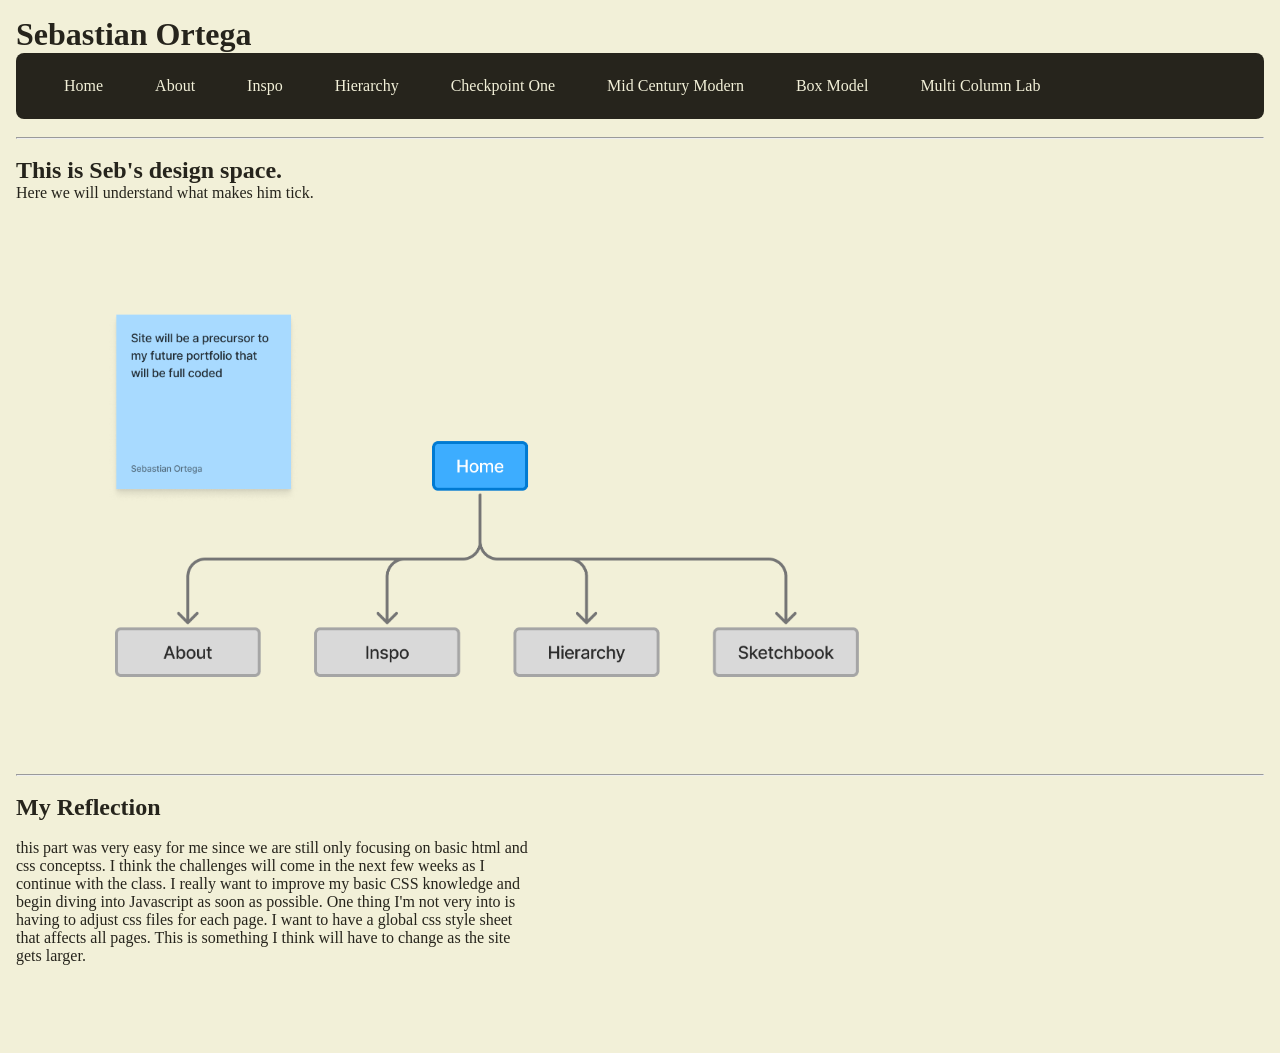
==== index.html @ 580fb241 "multi_column_tab_proj" ====
<!DOCTYPE html>
<html lang="en">

<head>
  <meta charset="UTF-8">
  <link rel="stylesheet" href="css/index.css">
  <title>template</title>
</head>

<body>

  <h1>Sebastian Ortega</h1>

    <nav>
      <a href="index.html">home</a>
      <a href="about/about.html">about</a>
      <a href="inspo/inspo.html">inspo</a>
      <a href="hierarchy/hierarchy.html">hierarchy</a>
      <a href="checkpoint_one/checkpoint_one.html">checkpoint one</a>
      <a href="mid_century_modern_blog/index.html">mid century modern</a>
      <a href="box_model/box_model.html">box model</a>
      <a href="multi_column_lab/multi_column_lab.html">multi column lab</a>
    </nav>
    
    
    <br>
    <hr>
    <br>
    <h2>This is Seb's design space.</h2>
    <p>Here we will understand what makes him tick.</p>
    <br>
    <img src="img/sitemap.png" alt="Main navigation. Includes Homepage, About, Inspo, and Hierarchy.">
    <br>

    <hr>

    <br>

    <h2>My Reflection</h2>
    <br>

    <p>
      this part was very easy for me since we are still only focusing on basic html and css conceptss.
      I think the challenges will come in the next few weeks as I continue with the class.
      I really want to improve my basic CSS knowledge and begin diving into Javascript as soon as possible.
      One thing I'm not very into is having to adjust css files for each page. I want to have a global css style sheet
      that affects all pages.
      This is something I think will have to change as the site gets larger.
    </p>
    
    <br>
    <br>
    <br>
    <br>

</body>

</html>
---- css/index.css ----
/* the * indicates universal styles, we will get into that later in the semester
for now, you can leave these alone */

* {
    margin: 0;
    padding: 0;
    box-sizing: border-box;
}

/* Css is how we add all things style, below there are two simple styles added
go ahead and play with these, can you get the colors to change? What do you notice?
 */

body {

    color: #26241C;
    background-color: #F2F0D8;
    padding: 16px;
    
}

img {
    max-width: 75%;
    height: auto;

}

p {
    max-width: 65ch;
    
}

nav {
    padding: 24px;
    background-color: #26241C;
    border-radius: 8px;
    

}

nav a {
    color: #F2F0D8;
    text-decoration: none;
    text-transform: capitalize;
    padding: 24px;
    
}

nav a:hover {
    background-color: aqua;
    color: #26241C;
    border-radius: 8px;

}

.page-wrap {
    display: flex;
    min-height: 100vh;

}

.sidebar {
    width: 300px;
    background-color: #1a1a2e;
    color: white;
    display: flex;
    flex-direction: column;
}
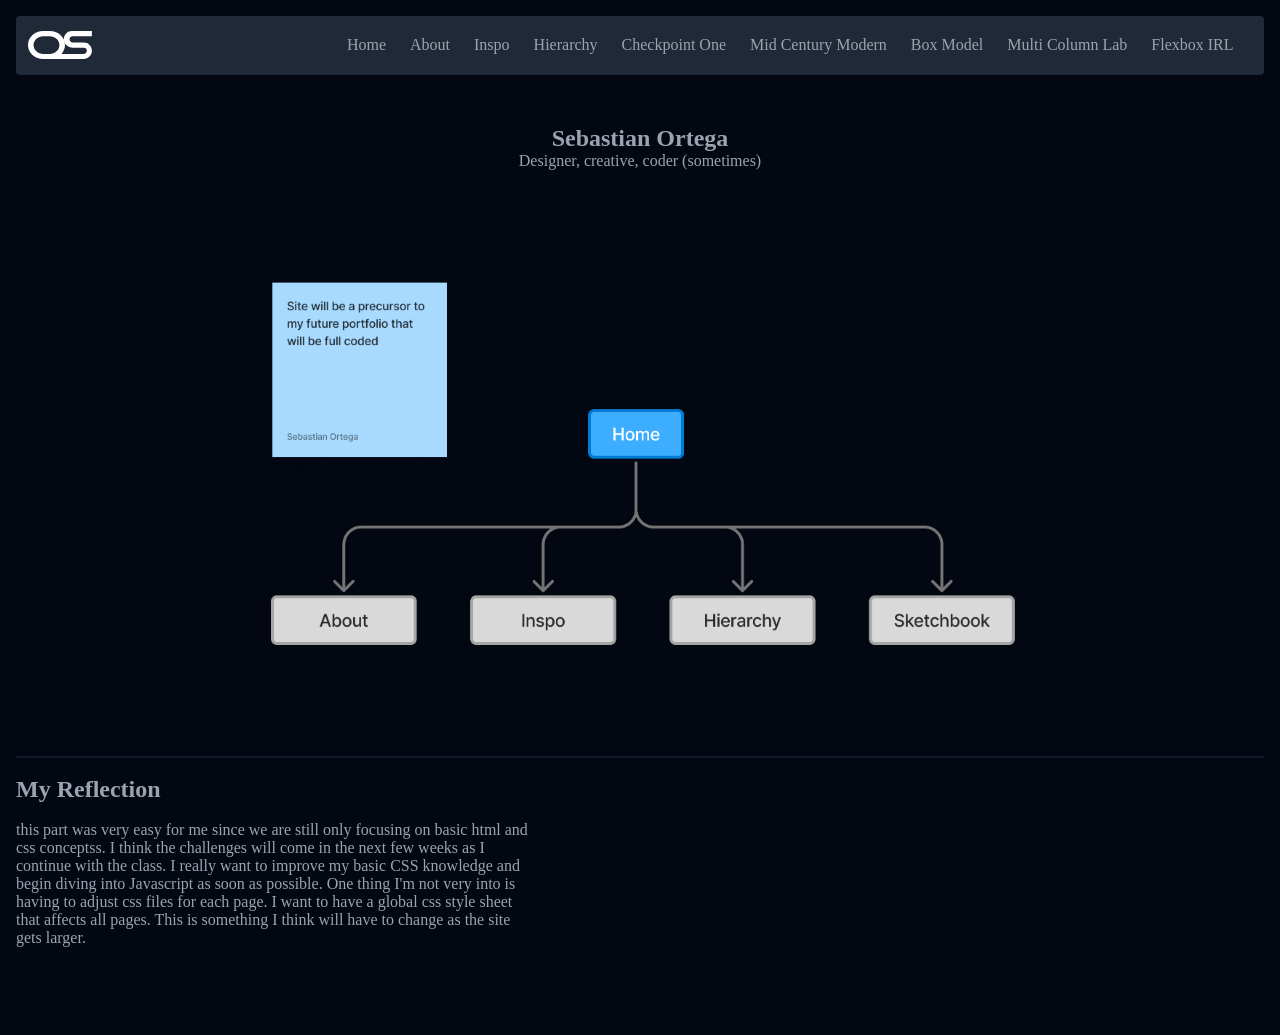
==== commit f7ca9a24: "Checkpoint-on-final" ====
--- a/index.html
+++ b/index.html
@@ -8,28 +8,27 @@
 </head>
 
 <body>
-
-  <h1>Sebastian Ortega</h1>
-
-    <nav>
-      <a href="index.html">home</a>
-      <a href="about/about.html">about</a>
-      <a href="inspo/inspo.html">inspo</a>
-      <a href="hierarchy/hierarchy.html">hierarchy</a>
-      <a href="checkpoint_one/checkpoint_one.html">checkpoint one</a>
-      <a href="mid_century_modern_blog/index.html">mid century modern</a>
-      <a href="box_model/box_model.html">box model</a>
-      <a href="multi_column_lab/multi_column_lab.html">multi column lab</a>
-    </nav>
+    <header>
+        <img id="seb-logo" src="img/seb-logo.svg" alt="Logo for Sebastian Ortega">    
+        <nav>
+          <a href="index.html">home</a>
+          <a href="about/about.html">about</a>
+          <a href="inspo/inspo.html">inspo</a>
+          <a href="hierarchy/hierarchy.html">hierarchy</a>
+          <a href="checkpoint_one/checkpoint_one.html">checkpoint one</a>
+          <a href="mid_century_modern_blog/mid_century_modern_blog.html">mid century modern</a>
+          <a href="box_model/box_model.html">box model</a>
+          <a href="multi_column_lab/multi_column_lab.html">multi column lab</a>
+          <a href="flexboxIRL/flexboxirl.html">flexbox IRL</a>
+        </nav>
+      </header>
     
-    
-    <br>
-    <hr>
-    <br>
-    <h2>This is Seb's design space.</h2>
-    <p>Here we will understand what makes him tick.</p>
-    <br>
-    <img src="img/sitemap.png" alt="Main navigation. Includes Homepage, About, Inspo, and Hierarchy.">
+    <section id="hero">
+      <h1>Sebastian Ortega</h1>
+      <p>Designer, creative, coder (sometimes)</p>
+      <br>
+      <img src="img/sitemap.png" alt="Main navigation. Includes Homepage, About, Inspo, and Hierarchy.">
+      </section>
     <br>
 
     <hr>
--- a/css/index.css
+++ b/css/index.css
@@ -13,16 +13,36 @@
 
 body {
 
-    color: #26241C;
-    background-color: #F2F0D8;
+    color: #9CA3AF;
+    background-color: #030712;
     padding: 16px;
     
 }
 
-img {
-    max-width: 75%;
-    height: auto;
+header {
+    display: flex;
+	flex-direction: row;
+	flex-wrap: wrap;
+	justify-content: space-between;
+	align-items: center;
+	background-color: #1F2937;
+	padding: 1%;
+    margin-bottom: 4%;
+    border-radius: 4px;
+}
 
+#hero {
+    display: flex;
+    flex-direction: column;
+    align-items: center;
+}
+
+
+
+hr {
+    border: none;
+    height: 2px;
+    background-color: #111827;
 }
 
 p {
@@ -31,25 +51,32 @@
 }
 
 nav {
-    padding: 24px;
-    background-color: #26241C;
-    border-radius: 8px;
+    padding: 8px;
     
 
 }
 
 nav a {
-    color: #F2F0D8;
+    color: #9CA3AF;
     text-decoration: none;
     text-transform: capitalize;
-    padding: 24px;
+    padding: 8px 10px;
     
 }
 
 nav a:hover {
-    background-color: aqua;
-    color: #26241C;
+    color: #D1D5DB;
     border-radius: 8px;
+
+}
+
+#seb-logo{
+    max-width: 64px;
+}
+
+img {
+    max-width: 75%;
+    height: auto;
 
 }
 
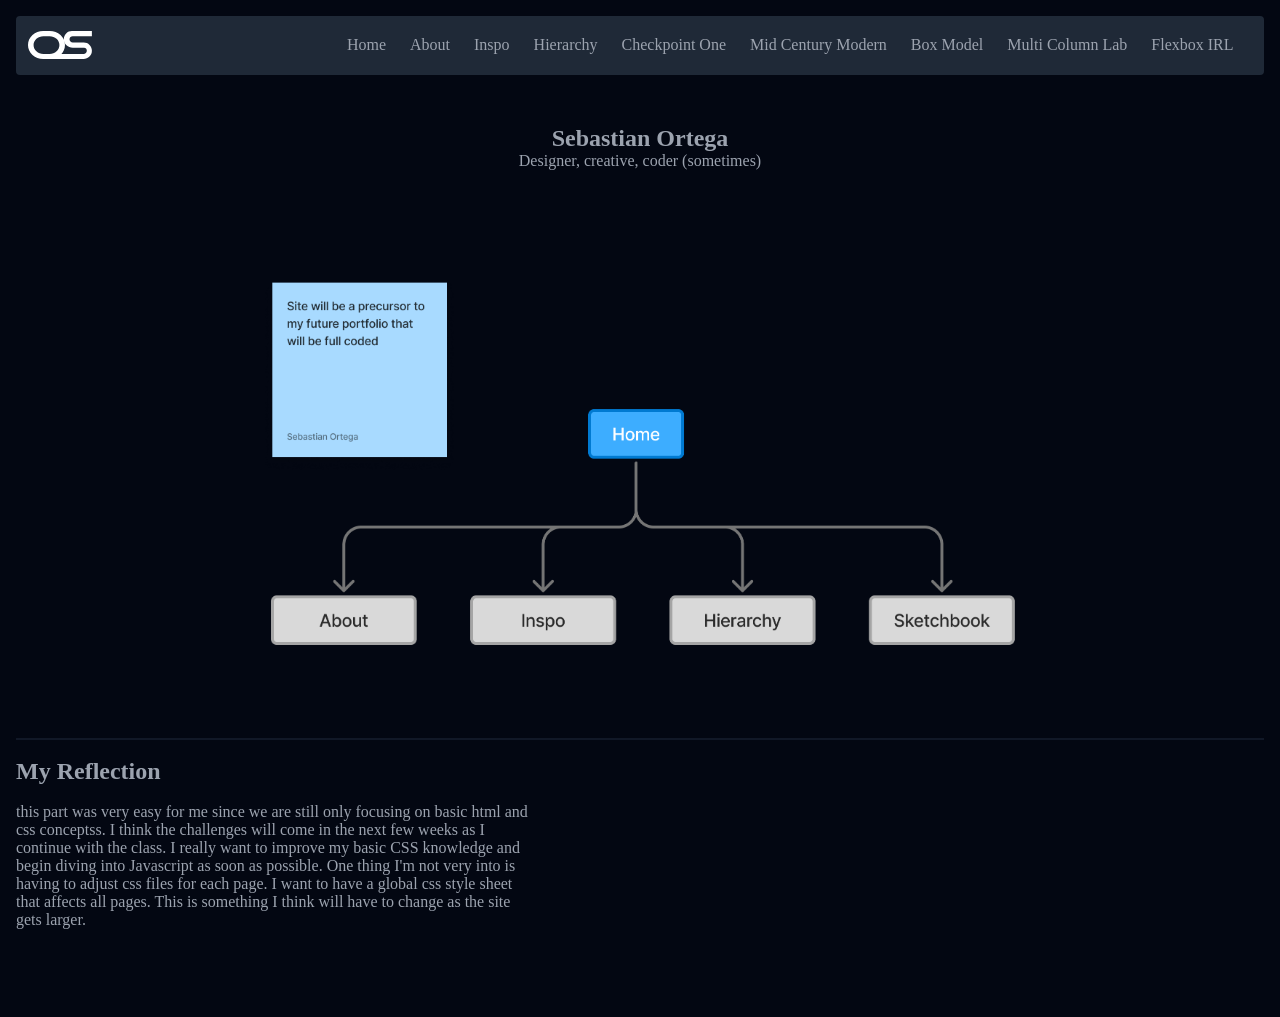
==== commit dd456551: "More changes" ====
--- a/index.html
+++ b/index.html
@@ -29,7 +29,6 @@
       <br>
       <img src="img/sitemap.png" alt="Main navigation. Includes Homepage, About, Inspo, and Hierarchy.">
       </section>
-    <br>
 
     <hr>
 
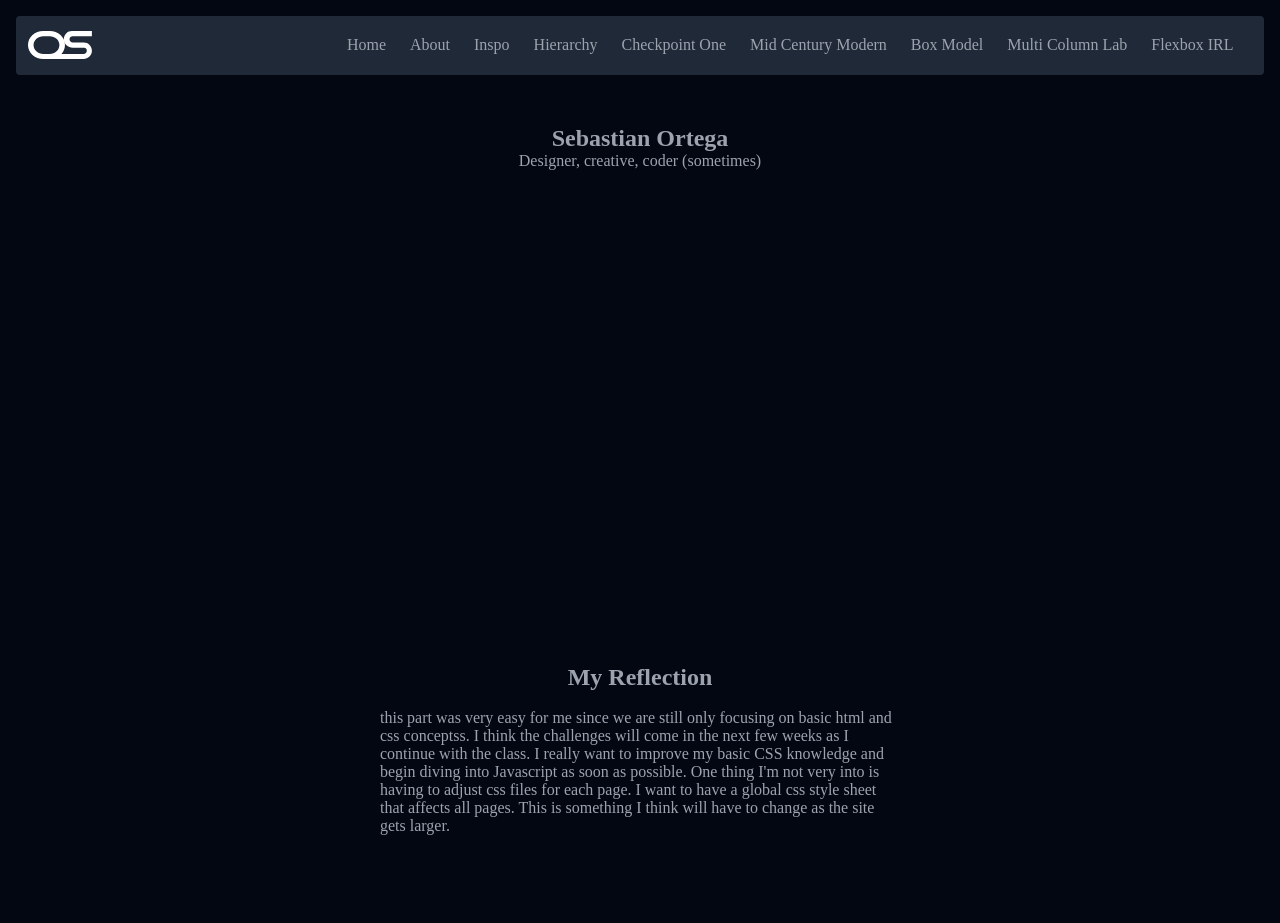
==== commit 39fe08a9: "Updated Midterm Assignment" ====
--- a/index.html
+++ b/index.html
@@ -27,8 +27,7 @@
       <h1>Sebastian Ortega</h1>
       <p>Designer, creative, coder (sometimes)</p>
       <br>
-      <img src="img/sitemap.png" alt="Main navigation. Includes Homepage, About, Inspo, and Hierarchy.">
-      </section>
+      <iframe src="https://giphy.com/embed/Qgfz2N36MgUBG" width="480" height="456" style="" frameBorder="0" class="giphy-embed" allowFullScreen></iframe><p><a href="https://giphy.com/gifs/forest-water-Qgfz2N36MgUBG"></a></p>
 
     <hr>
 
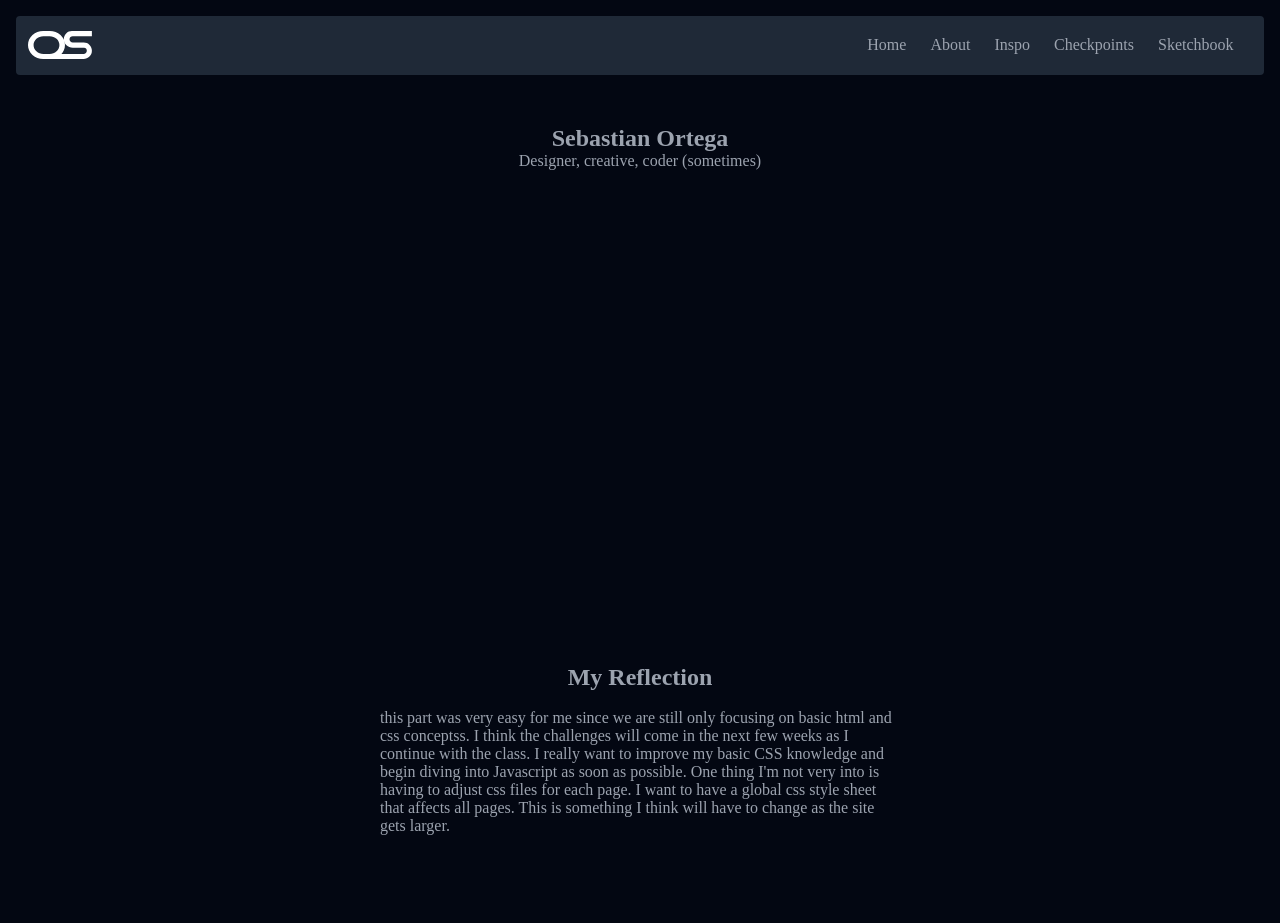
==== commit 3fb99e8c: "Checkpoint 2 updates phase 1" ====
--- a/index.html
+++ b/index.html
@@ -14,12 +14,9 @@
           <a href="index.html">home</a>
           <a href="about/about.html">about</a>
           <a href="inspo/inspo.html">inspo</a>
-          <a href="hierarchy/hierarchy.html">hierarchy</a>
-          <a href="checkpoint_one/checkpoint_one.html">checkpoint one</a>
-          <a href="mid_century_modern_blog/mid_century_modern_blog.html">mid century modern</a>
-          <a href="box_model/box_model.html">box model</a>
-          <a href="multi_column_lab/multi_column_lab.html">multi column lab</a>
-          <a href="flexboxIRL/flexboxirl.html">flexbox IRL</a>
+          <a href="checkpoint_one/checkpoint_one.html">checkpoints</a>
+          <a href="sketchbook/sketchbook.html">sketchbook</a>
+          
         </nav>
       </header>
     
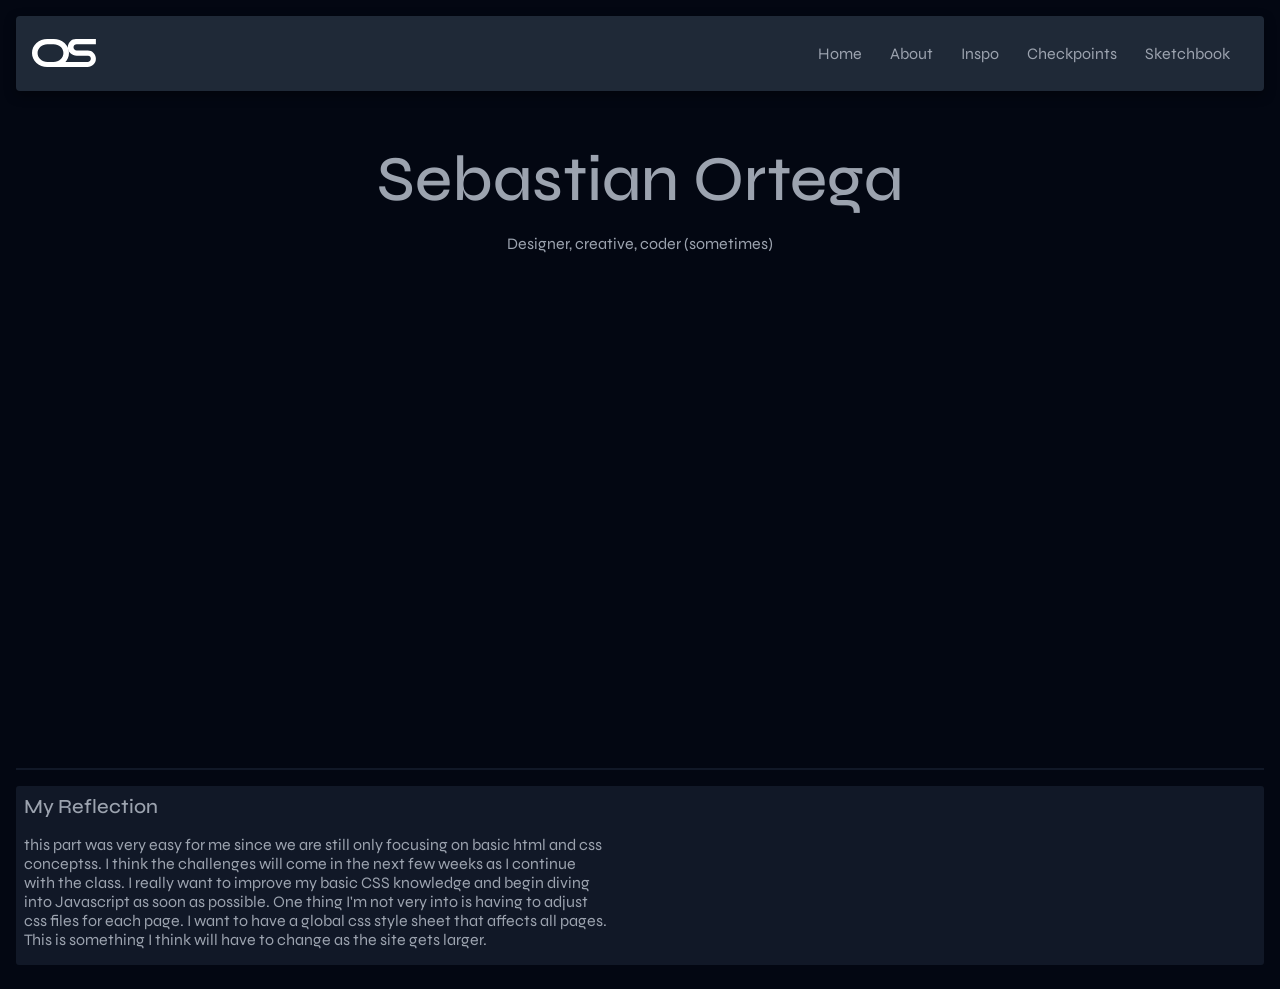
==== commit c4962b55: "Interaction as cohesion" ====
--- a/index.html
+++ b/index.html
@@ -1,10 +1,15 @@
 <!DOCTYPE html>
 <html lang="en">
 
+
 <head>
   <meta charset="UTF-8">
+  <title>Seb's Website</title>
+  <link rel="preconnect" href="https://fonts.googleapis.com">
+  <link rel="preconnect" href="https://fonts.gstatic.com" crossorigin>
+  <link href="https://fonts.googleapis.com/css2?family=Syne:wght@400..800&display=swap" rel="stylesheet">
   <link rel="stylesheet" href="css/index.css">
-  <title>template</title>
+  
 </head>
 
 <body>
@@ -25,27 +30,20 @@
       <p>Designer, creative, coder (sometimes)</p>
       <br>
       <iframe src="https://giphy.com/embed/Qgfz2N36MgUBG" width="480" height="456" style="" frameBorder="0" class="giphy-embed" allowFullScreen></iframe><p><a href="https://giphy.com/gifs/forest-water-Qgfz2N36MgUBG"></a></p>
-
+    </section>
     <hr>
 
-    <br>
-
-    <h2>My Reflection</h2>
-    <br>
-
-    <p>
-      this part was very easy for me since we are still only focusing on basic html and css conceptss.
-      I think the challenges will come in the next few weeks as I continue with the class.
-      I really want to improve my basic CSS knowledge and begin diving into Javascript as soon as possible.
-      One thing I'm not very into is having to adjust css files for each page. I want to have a global css style sheet
-      that affects all pages.
-      This is something I think will have to change as the site gets larger.
-    </p>
-    
-    <br>
-    <br>
-    <br>
-    <br>
+    <section id="reflection">
+      <h3>My Reflection</h3>
+      <p>
+        this part was very easy for me since we are still only focusing on basic html and css conceptss.
+        I think the challenges will come in the next few weeks as I continue with the class.
+        I really want to improve my basic CSS knowledge and begin diving into Javascript as soon as possible.
+        One thing I'm not very into is having to adjust css files for each page. I want to have a global css style sheet
+        that affects all pages.
+        This is something I think will have to change as the site gets larger.
+      </p>
+    </section>
 
 </body>
 
--- a/css/index.css
+++ b/css/index.css
@@ -12,10 +12,35 @@
  */
 
 body {
-
+    font-family: 'Syne', sans-serif;
+    font-weight: 400;
     color: #9CA3AF;
     background-color: #030712;
     padding: 16px;
+    
+}
+
+h1 {
+    font-size: 4rem;
+    font-weight: 500; 
+    margin-bottom: 8px;
+}
+
+h2 {
+    font-size: 1.75rem;
+    font-weight: 500; 
+    margin-bottom: 8px;
+}
+
+h3 {
+    font-size: 1.25rem;
+    font-weight: 500;
+    margin-bottom: 8px;
+}
+
+p {
+    max-width: 65ch;
+    padding: 8px 0px;
     
 }
 
@@ -26,9 +51,14 @@
 	justify-content: space-between;
 	align-items: center;
 	background-color: #1F2937;
-	padding: 1%;
+	padding: 12px 16px;
     margin-bottom: 4%;
     border-radius: 4px;
+
+    position: sticky;
+    top: 16px;
+    z-index: 10;
+    box-shadow: 0 4px 12px rgba(0, 0, 0, 0.4);
 }
 
 #hero {
@@ -43,30 +73,36 @@
     border: none;
     height: 2px;
     background-color: #111827;
+    margin-top: 16px;
+    margin-bottom: 16px;
 }
 
-p {
-    max-width: 65ch;
-    
-}
+
 
 nav {
+    display: flex;
+    gap: 8px;
     padding: 8px;
-    
-
 }
 
 nav a {
+    position: relative;
+    display: inline-block;
     color: #9CA3AF;
     text-decoration: none;
     text-transform: capitalize;
     padding: 8px 10px;
+    border-radius: 8px;
+
+    transition: 
+        color 0.2s ease, background-color 0.2s ease, transform 0.2s ease;
     
 }
 
 nav a:hover {
     color: #D1D5DB;
-    border-radius: 8px;
+    background-color: #111827;
+    transform: translateY(-2px);
 
 }
 
@@ -92,4 +128,13 @@
     color: white;
     display: flex;
     flex-direction: column;
+}
+
+/* reflection section */
+
+#reflection {
+    padding: 8px;
+    background-color: #111827;
+    border-radius: 3px;
+    margin-bottom: 8px;
 }
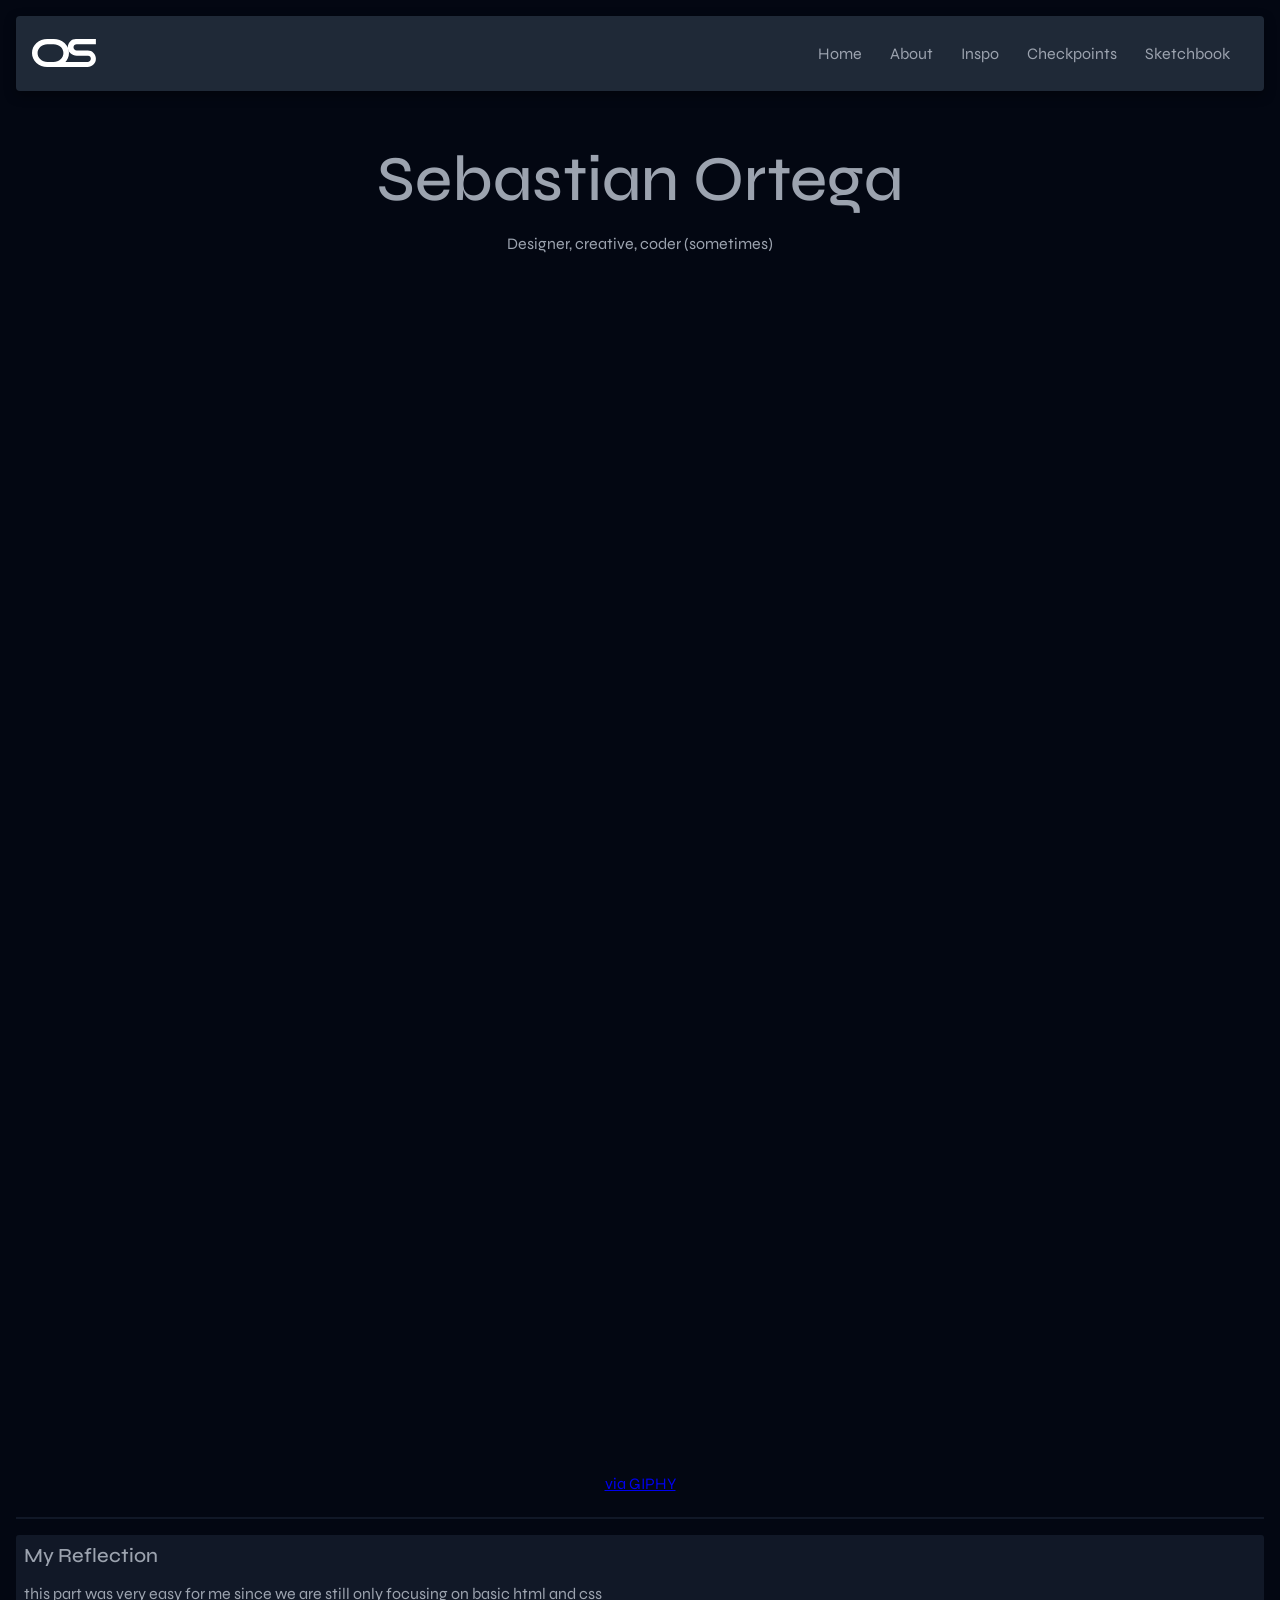
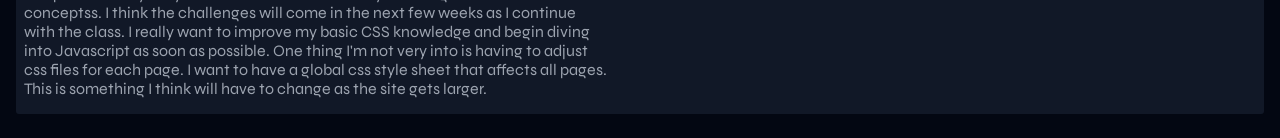
==== commit 861e5c30: "Responsive Update" ====
--- a/index.html
+++ b/index.html
@@ -5,6 +5,7 @@
 <head>
   <meta charset="UTF-8">
   <title>Seb's Website</title>
+  <meta name="viewport" content="width=device-width, initial-scale=1.0">
   <link rel="preconnect" href="https://fonts.googleapis.com">
   <link rel="preconnect" href="https://fonts.gstatic.com" crossorigin>
   <link href="https://fonts.googleapis.com/css2?family=Syne:wght@400..800&display=swap" rel="stylesheet">
@@ -15,6 +16,14 @@
 <body>
     <header>
         <img id="seb-logo" src="img/seb-logo.svg" alt="Logo for Sebastian Ortega">    
+        
+        <input type="checkbox" id="menu-toggle" class="menu-checkbox">
+        <label for="menu-toggle" class="menu-btn" aria-label="Toggle Menu">
+            <span></span>
+            <span></span>
+            <span></span>
+        </label>
+
         <nav>
           <a href="index.html">home</a>
           <a href="about/about.html">about</a>
@@ -29,7 +38,7 @@
       <h1>Sebastian Ortega</h1>
       <p>Designer, creative, coder (sometimes)</p>
       <br>
-      <iframe src="https://giphy.com/embed/Qgfz2N36MgUBG" width="480" height="456" style="" frameBorder="0" class="giphy-embed" allowFullScreen></iframe><p><a href="https://giphy.com/gifs/forest-water-Qgfz2N36MgUBG"></a></p>
+      <div style="width:100%;height:0;padding-bottom:95%;position:relative;"><iframe src="https://giphy.com/embed/Qgfz2N36MgUBG" width="100%" height="100%" style="position:absolute" frameBorder="0" class="giphy-embed" allowFullScreen></iframe></div><p><a href="https://giphy.com/gifs/forest-water-Qgfz2N36MgUBG">via GIPHY</a></p>
     </section>
     <hr>
 
--- a/css/index.css
+++ b/css/index.css
@@ -14,9 +14,12 @@
 body {
     font-family: 'Syne', sans-serif;
     font-weight: 400;
+    min-height: 100vh;
+    width: 100%;
+    padding: 16px;
     color: #9CA3AF;
     background-color: #030712;
-    padding: 16px;
+
     
 }
 
@@ -65,6 +68,7 @@
     display: flex;
     flex-direction: column;
     align-items: center;
+    width: 100%;
 }
 
 
@@ -111,7 +115,7 @@
 }
 
 img {
-    max-width: 75%;
+    max-width: 100%;
     height: auto;
 
 }
@@ -130,6 +134,9 @@
     flex-direction: column;
 }
 
+.menu-checkbox, .menu-btn {
+    display: none;
+}
 /* reflection section */
 
 #reflection {
@@ -137,4 +144,96 @@
     background-color: #111827;
     border-radius: 3px;
     margin-bottom: 8px;
+}
+
+/* media queries */
+
+@media screen and (max-width: 600px) {
+    h1 {
+    font-size: 2rem;
+    font-weight: 500; 
+    margin-bottom: 8px;
+    }
+    
+    p {
+        line-height: 1.6;
+    }
+
+    img {
+        max-width: 100%;
+        height: auto;
+    }
+
+    /* hamburger menu */
+    .menu-btn {
+        display: flex;
+        flex-direction: column;
+        justify-content: space-between;
+        width: 26px;
+        height: 18px;
+        cursor: pointer;
+    }
+
+    .menu-btn span {
+        display: block;
+        height: 2px;
+        width: 100%;
+        background-color: #D1D5DB;
+        border-radius: 2px;
+        transition: transform 0.25s ease, opacity 0.25 ease;
+
+
+    }
+
+    /* closed state */
+
+    nav {
+        display: flex;
+        flex-direction: column;
+        position: absolute;
+        top: calc(100% + 8px);
+        left: 0;
+        width: 100%;
+        background-color: #1F2937;
+        border-radius: 4px;
+        padding: 12px;
+        box-shadow: 0 8px 16px rgba(0, 0, 0, 0.5);
+
+        opacity: 0;
+        visibility: hidden;
+        transform: translateY(-10px);
+        pointer-events: none;
+        transition: opacity 0.25s ease, transform 0.25s ease, visibility 0.25s ease;
+    }
+
+    nav a {
+        width: 100%;
+        padding: 10px 12px;
+    }
+
+    /* open state */
+
+    .menu-checkbox:checked ~ nav {
+        opacity: 1;
+        visibility: visible;
+        transform: translateY(0);
+        pointer-events: auto;
+    }
+
+    /* animating bars */
+
+    .menu-checkbox:checked ~ .menu-btn span:nth-child(1) {
+        transform: translateY(8px) rotate(45deg);
+    }
+
+    .menu-checkbox:checked ~ .menu-btn span:nth-child(2) {
+        opacity: 0;
+    }
+
+    .menu-checkbox:checked ~ .menu-btn span:nth-child(3) {
+        transform: translateY(-8px) rotate(-45deg);
+
+    }
+
+    /* the idea came from this video: https://www.youtube.com/watch?v=o4HDSrPScrk&t=1s */
 }
